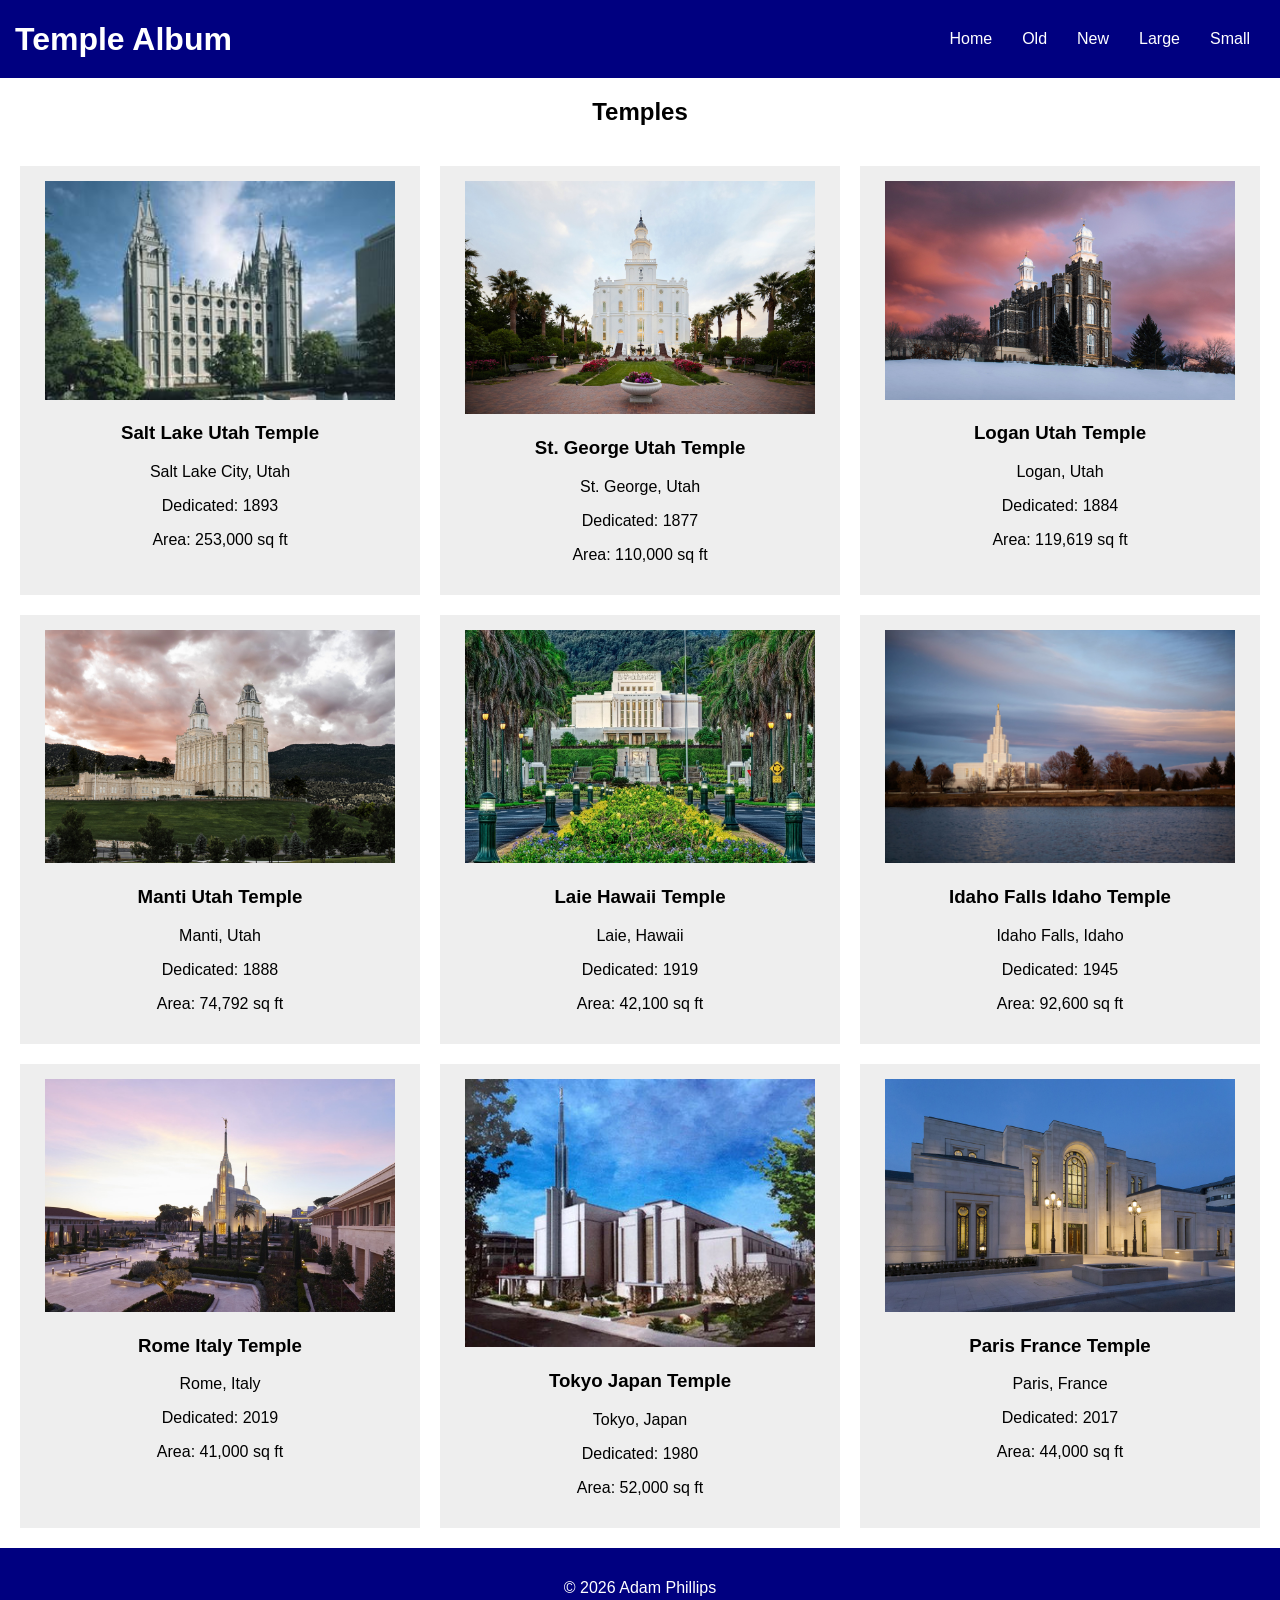
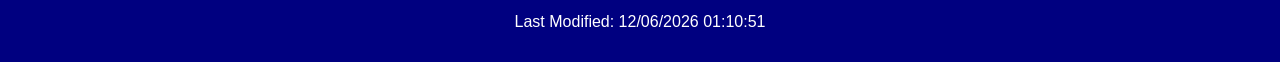
==== filtered-temples.html @ 8a0430e7 "WDD131.W04" ====
<!DOCTYPE html>
<html lang="en">

<head>

    <meta charset="UTF-8">
    <meta name="viewport" content="width=device-width, initial-scale=1.0">

    <title>Filtered Temple Album</title>

    <link rel="stylesheet" href="styles/filtered-temples.css">
    <link rel="stylesheet" href="styles/filtered-temples-large.css">

    <script src="scripts/filtered-temples.js" defer></script>

</head>


<body>

<header>

    <h1>Temple Album</h1>

    <button id="menu">☰</button>

    <nav id="navigation">

        <a href="#" id="home">Home</a>
        <a href="#" id="old">Old</a>
        <a href="#" id="new">New</a>
        <a href="#" id="large">Large</a>
        <a href="#" id="small">Small</a>

    </nav>

</header>



<main>

    <h2>Temples</h2>

    <section class="gallery"></section>

</main>



<footer>

    <p>
        © <span id="currentyear"></span> Adam Phillips
    </p>

    <p id="lastModified"></p>

</footer>


</body>

</html>
---- styles/filtered-temples.css ----
body {

    margin: 0;
    font-family: Arial, Helvetica, sans-serif;

}


header {

    background-color: navy;
    color: white;

    display: flex;
    justify-content: space-between;
    align-items: center;

    padding: 15px;

}



h1 {

    margin: 0;

}



#menu {

    background: none;
    border: none;

    color: white;

    font-size: 2rem;

}



nav {

    display: none;

    width: 100%;

}



nav.open {

    display: block;

}



nav a {

    display: block;

    color: white;

    text-decoration: none;

    padding: 10px;

}



main {

    text-align: center;

}



.gallery {

    display: grid;

    grid-template-columns: 1fr;

    gap: 20px;

    padding: 20px;

}



figure {

    margin: 0;

    background-color: #eeeeee;

    padding: 15px;

}



img {

    width: 100%;

    max-width: 350px;

}



figcaption {

    font-size: 1rem;

}



footer {

    background-color: navy;

    color: white;

    text-align: center;

    padding: 15px;

}
---- styles/filtered-temples-large.css ----
@media screen and (min-width: 700px) {


#menu {

    display:none;

}



header {

    display:flex;

}



nav {

    display:flex;

    width:auto;

}



nav a {

    padding:15px;

}



.gallery {

    grid-template-columns:
    repeat(3, 1fr);

}



}
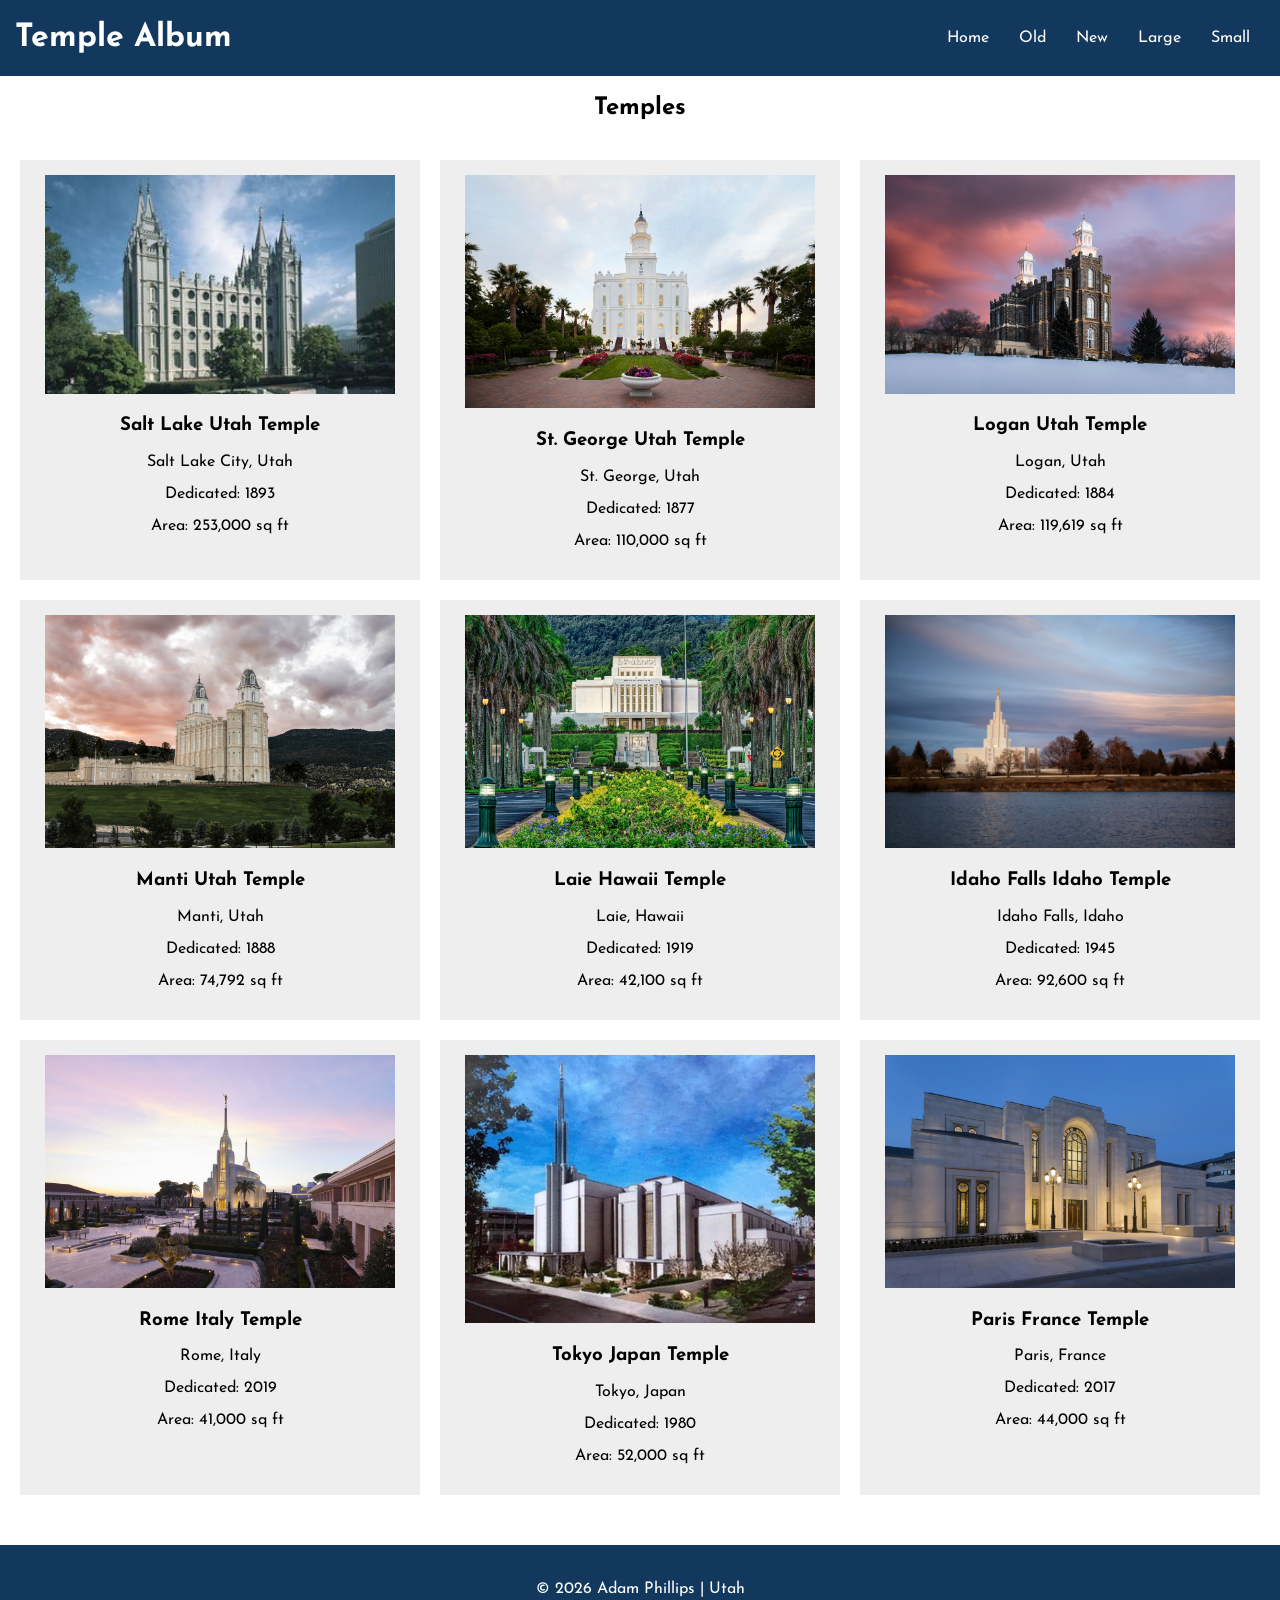
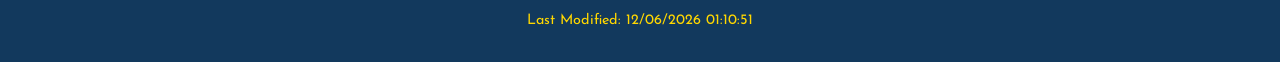
==== commit 5bf0b653: "WDD131.W04.2" ====
--- a/filtered-temples.html
+++ b/filtered-temples.html
@@ -7,11 +7,18 @@
     <meta name="viewport" content="width=device-width, initial-scale=1.0">
 
     <title>Filtered Temple Album</title>
-
+    <meta name="description" content="This is Adam Phillips's BYU-Idaho WDD 131 Temple Album Enhancement web page">
+    <meta name="author" content="Adam Phillips">
     <link rel="stylesheet" href="styles/filtered-temples.css">
     <link rel="stylesheet" href="styles/filtered-temples-large.css">
 
     <script src="scripts/filtered-temples.js" defer></script>
+
+    <link rel="preconnect" href="https://fonts.googleapis.com">
+    <link rel="preconnect" href="https://fonts.gstatic.com" crossorigin>
+    <link href="https://fonts.googleapis.com/css2?family=Josefin+Sans:ital,wght@0,100..700;1,100..700&display=swap" rel="stylesheet">
+
+</head>
 
 </head>
 
@@ -51,10 +58,14 @@
 <footer>
 
     <p>
-        © <span id="currentyear"></span> Adam Phillips
+        © <span id="currentyear"></span> Adam Phillips | Utah
     </p>
 
-    <p id="lastModified"></p>
+
+    <p class="last-modified">
+    <span id="lastModified"></span>
+    </p>
+
 
 </footer>
 
--- a/styles/filtered-temples.css
+++ b/styles/filtered-temples.css
@@ -1,14 +1,14 @@
 body {
 
     margin: 0;
-    font-family: Arial, Helvetica, sans-serif;
+    font-family: "Josefin Sans", sans-serif;
 
 }
 
 
 header {
 
-    background-color: navy;
+    background-color: #12395d;
     color: white;
 
     display: flex;
@@ -58,7 +58,9 @@
 
 }
 
-
+nav a:hover{
+    background-color:gray;
+}
 
 nav a {
 
@@ -127,13 +129,20 @@
 
 
 footer {
+    background: #12395d;
+    
+    color: white;
+  
+    text-align: center;
+    padding: 20px;
+    margin-top: 30px;
+}
 
-    background-color: navy;
 
-    color: white;
 
-    text-align: center;
 
-    padding: 15px;
 
+.last-modified {
+    color: gold;
+    font-size: .9rem;
 }
